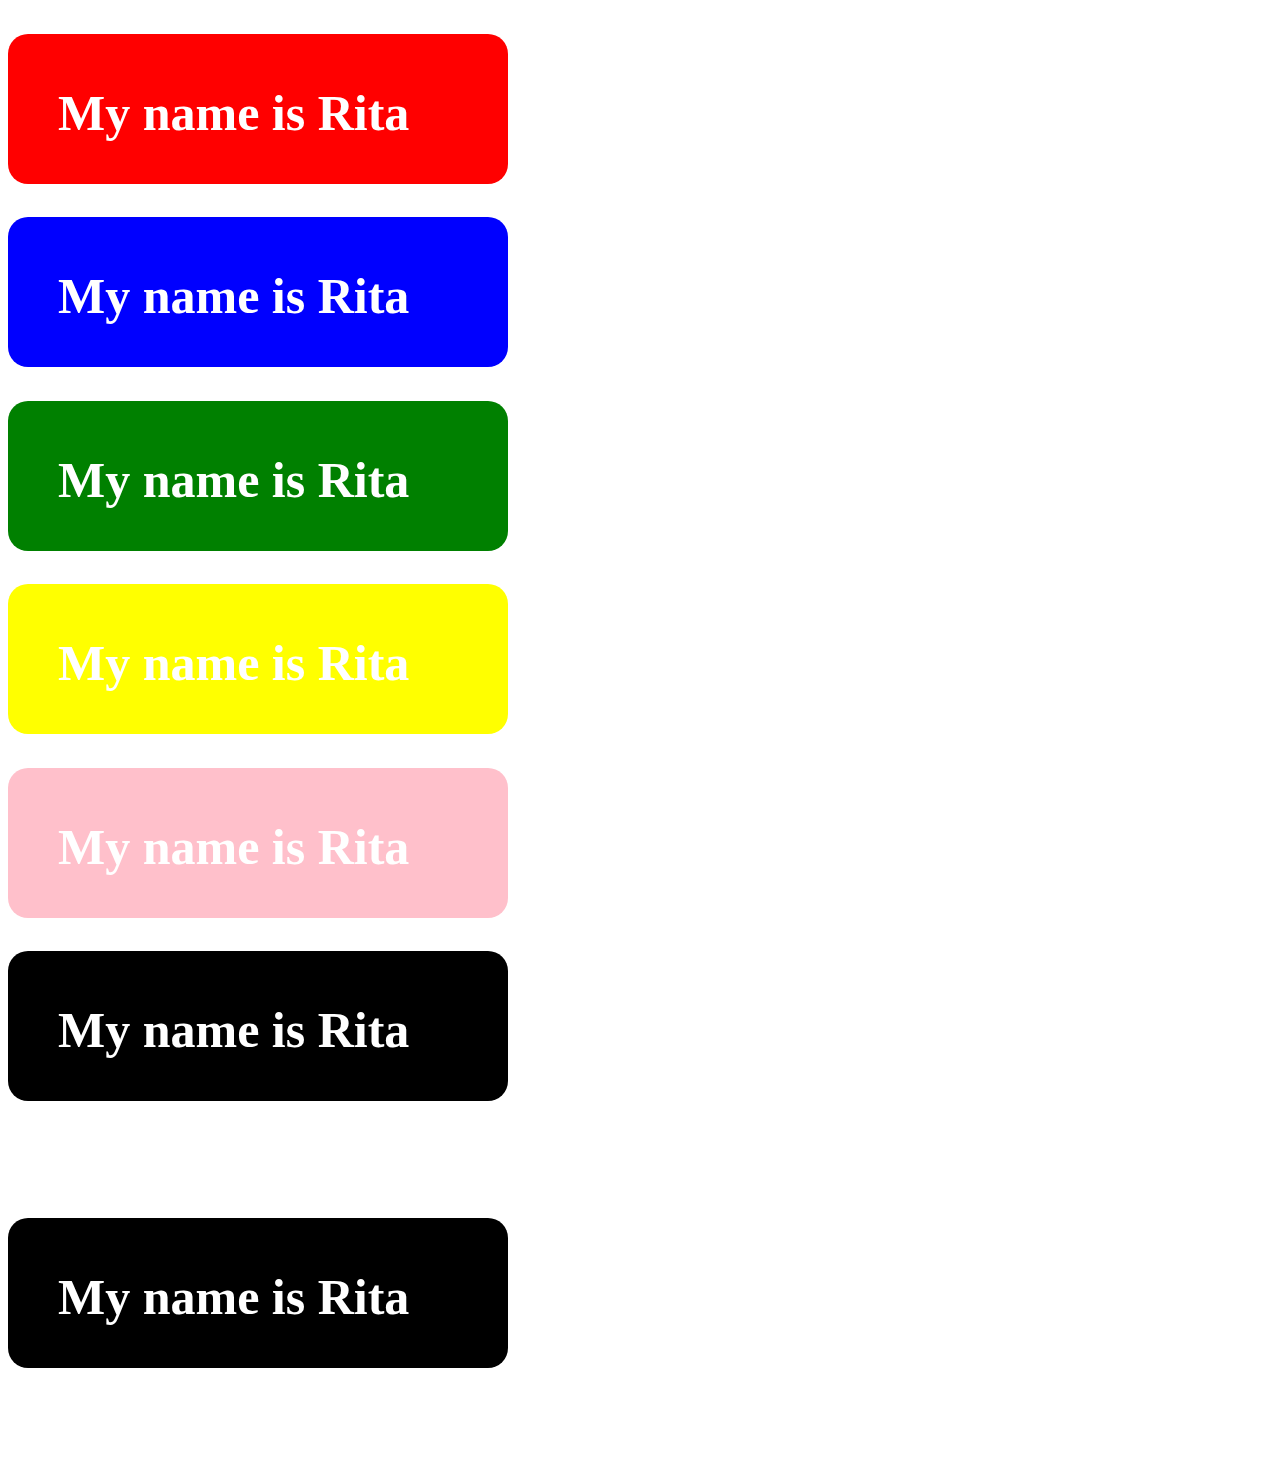
==== Rita/index.html @ f867fd22 "Create index.html" ====
<!DOCTYPE html>
<html lang="en">
  <head>
    <meta charset="UTF-8" />
    <meta name="viewport" content="width=device-width, initial-scale=1.0" />
    <title>Rita's page</title>
    <style>
      .h {
        height: 50px;
        width: 400px;
        background-color: black;
        color: white;
        padding: 50px;
        border-radius: 20px;
        font-size: 50px;
      }
      #id1 {
        background-color: red;
      }
      #id2 {
        background-color: blue;
      }
      #id3 {
        background-color: green;
      }
      #id4 {
        background-color: yellow;
      }
      #id5 {
        background-color: pink;
      }
    </style>
  </head>
  <body>
    <h1 class="h" id="id1">My name is Rita</h1>
    <h1 class="h" id="id2">My name is Rita</h1>
    <h1 class="h" id="id3">My name is Rita</h1>
    <h1 class="h" id="id4">My name is Rita</h1>
    <h1 class="h" id="id5">My name is Rita</h1>
    <h1 class="h" id="id6">My name is Rita</h1>
    <h6 class="h" id="id7">My name is Rita</h6>
  </body>
</html>
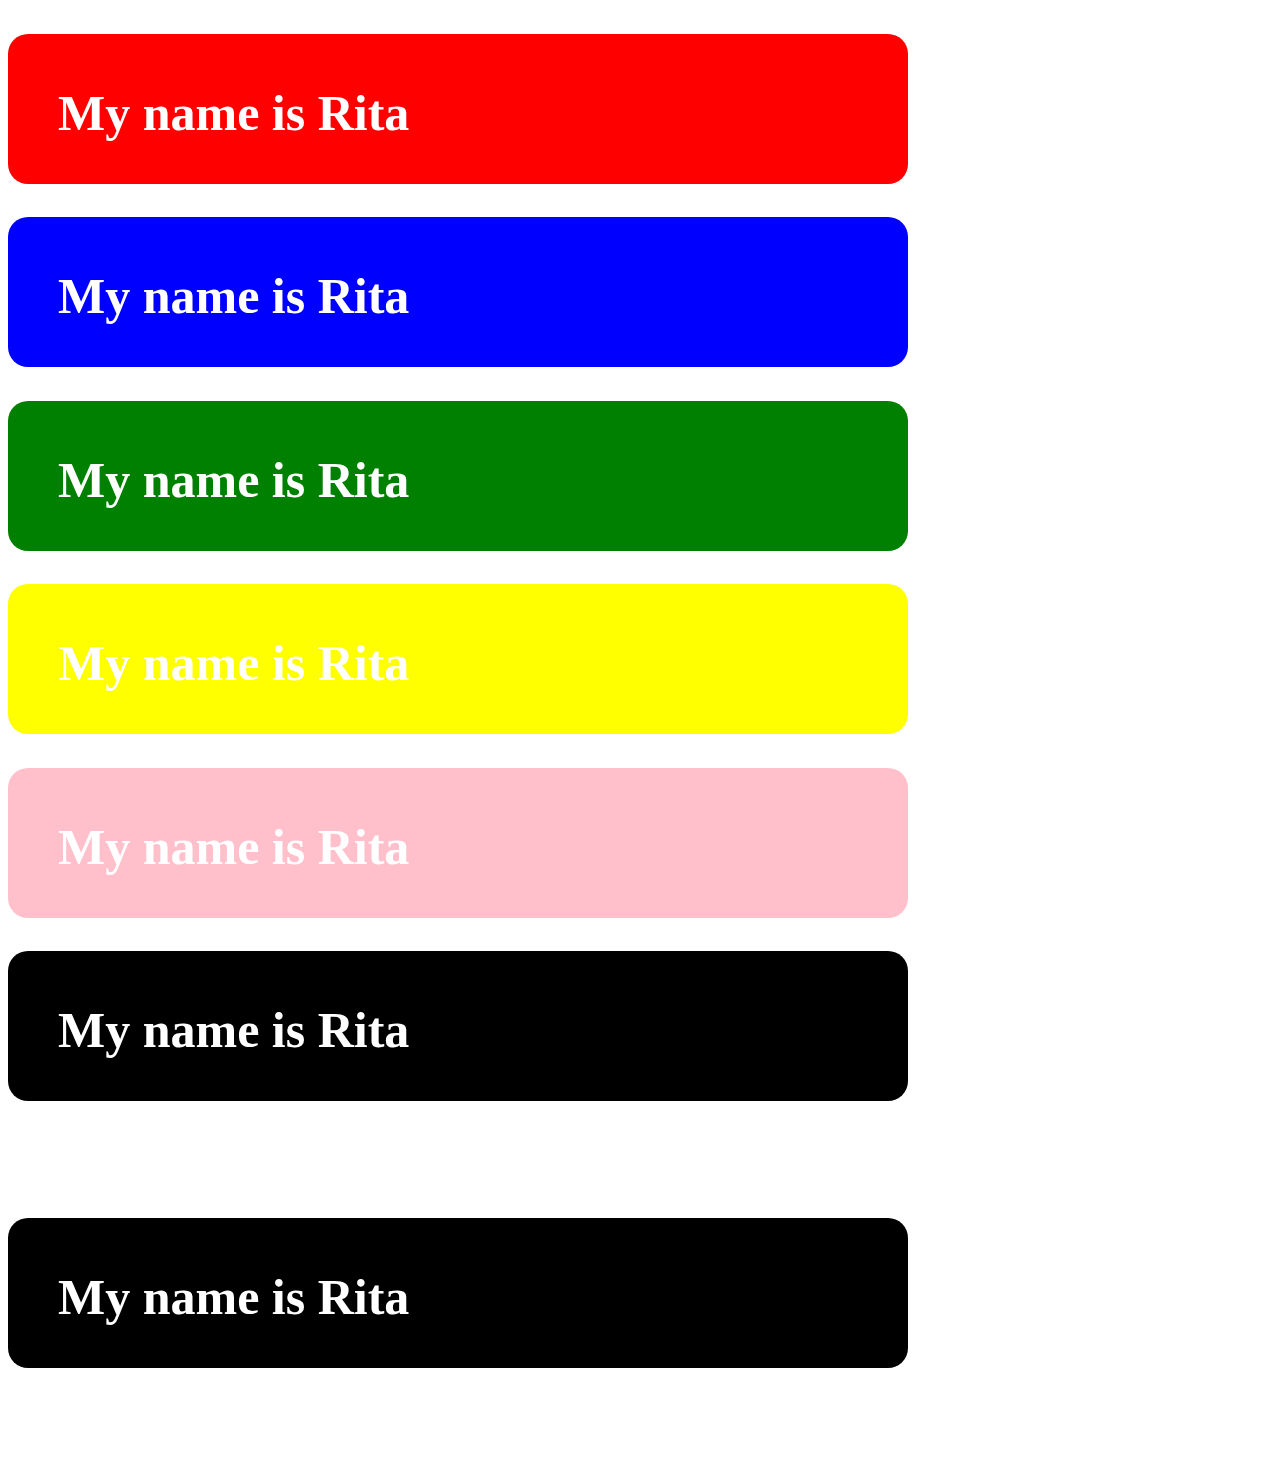
==== commit d6885b4e: "Update index.html" ====
--- a/Rita/index.html
+++ b/Rita/index.html
@@ -7,7 +7,7 @@
     <style>
       .h {
         height: 50px;
-        width: 400px;
+        width: 800px;
         background-color: black;
         color: white;
         padding: 50px;
